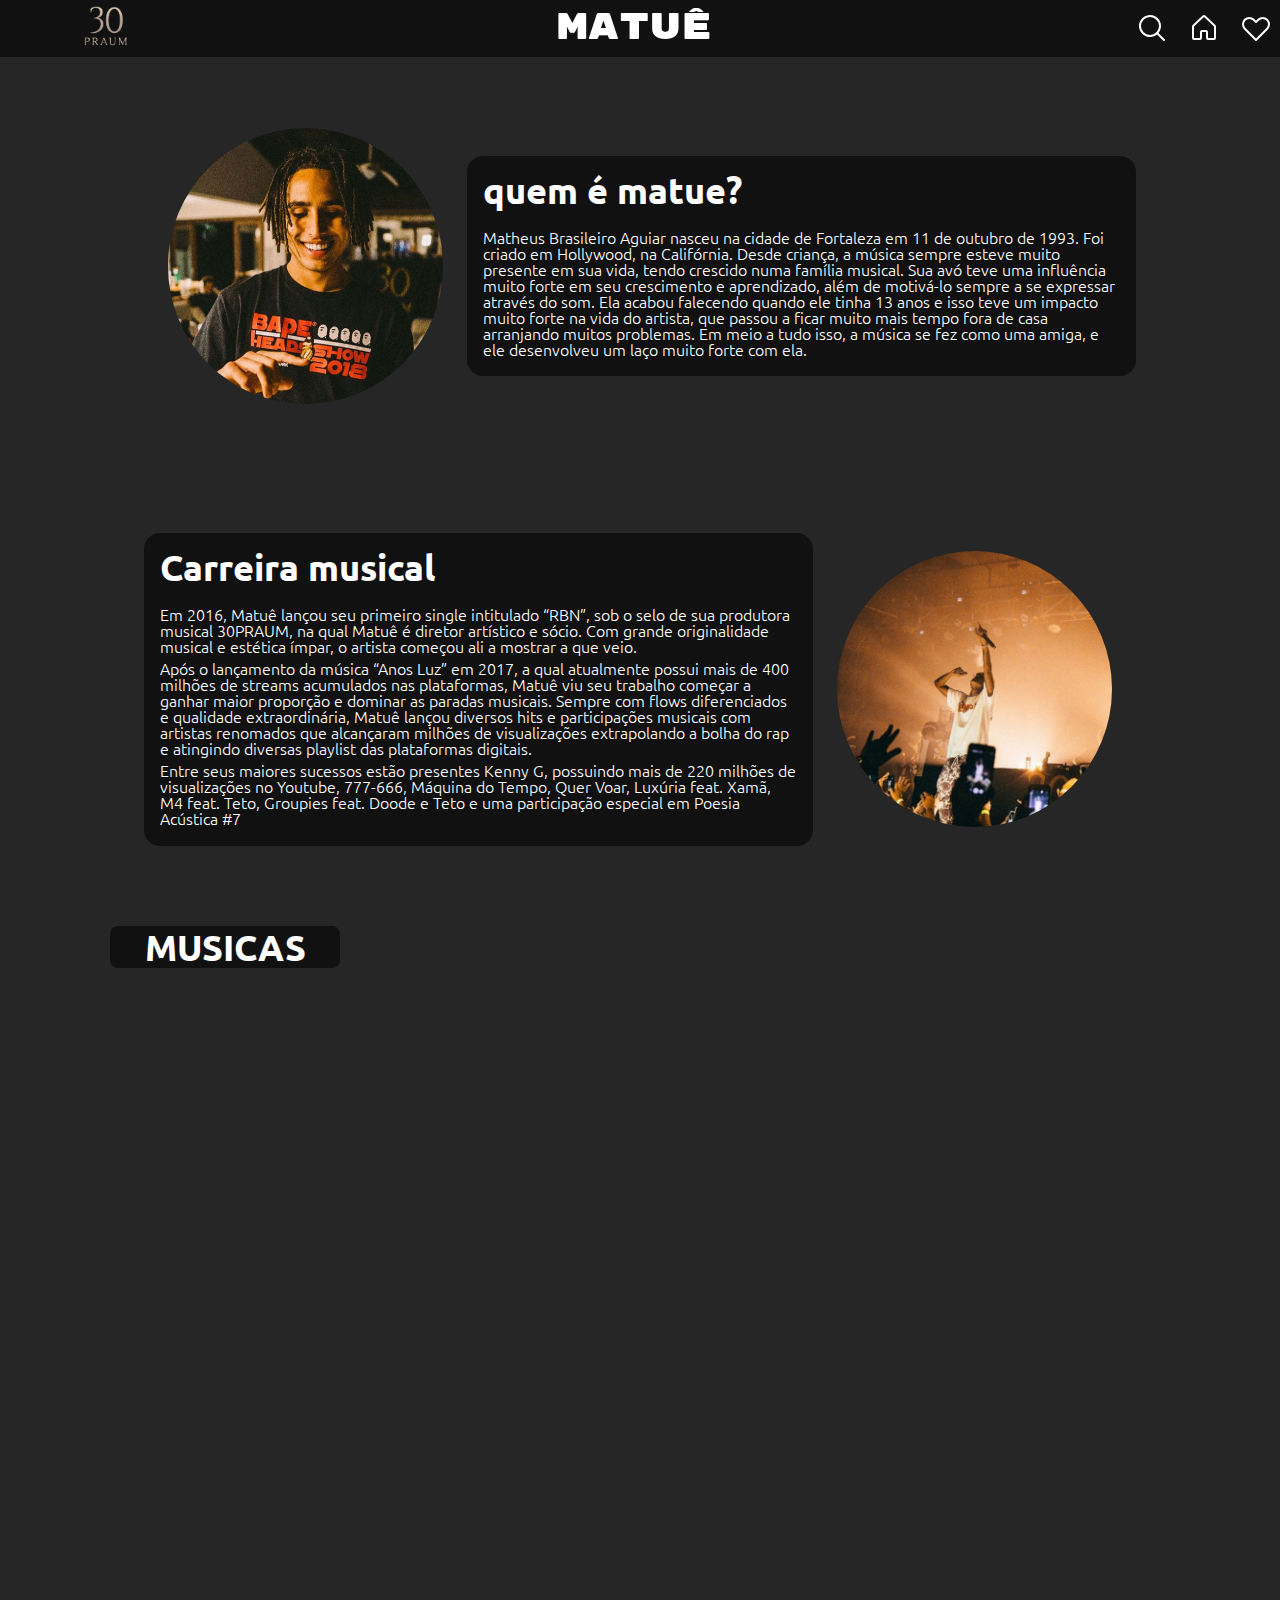
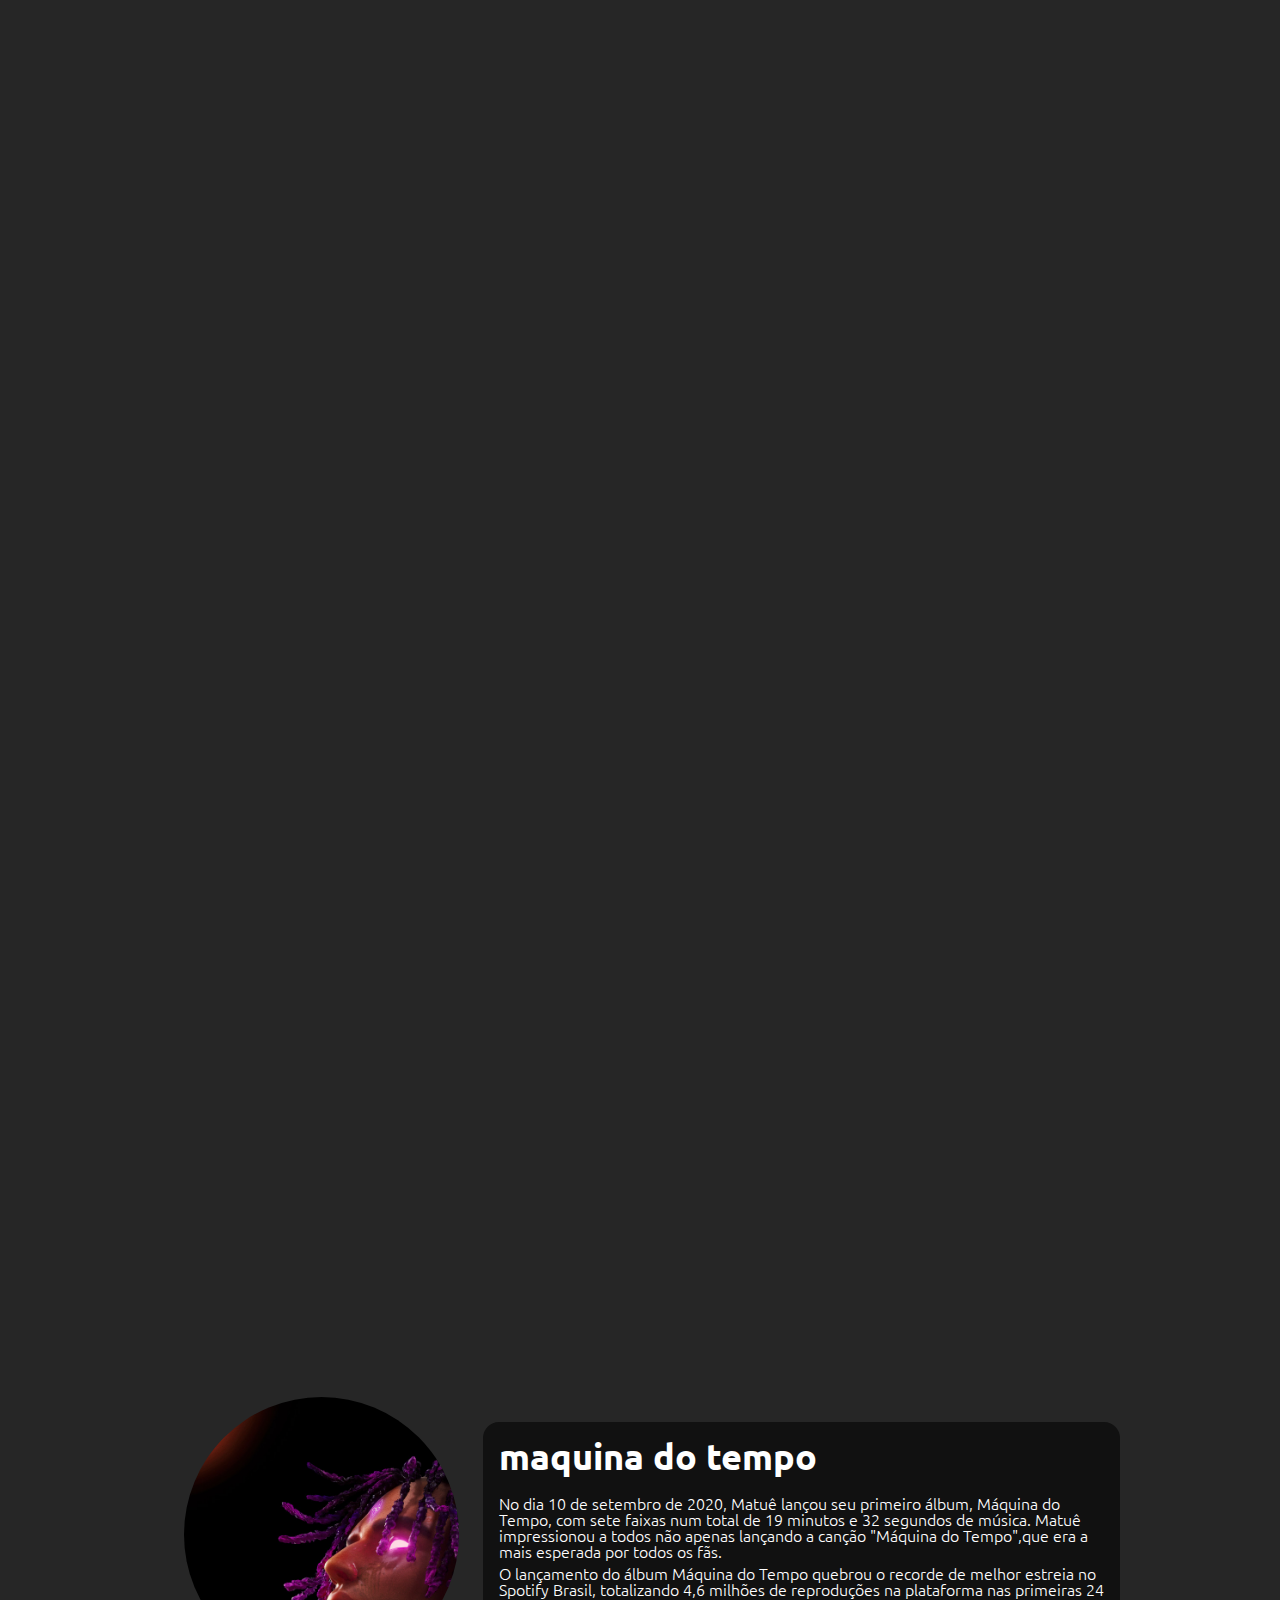
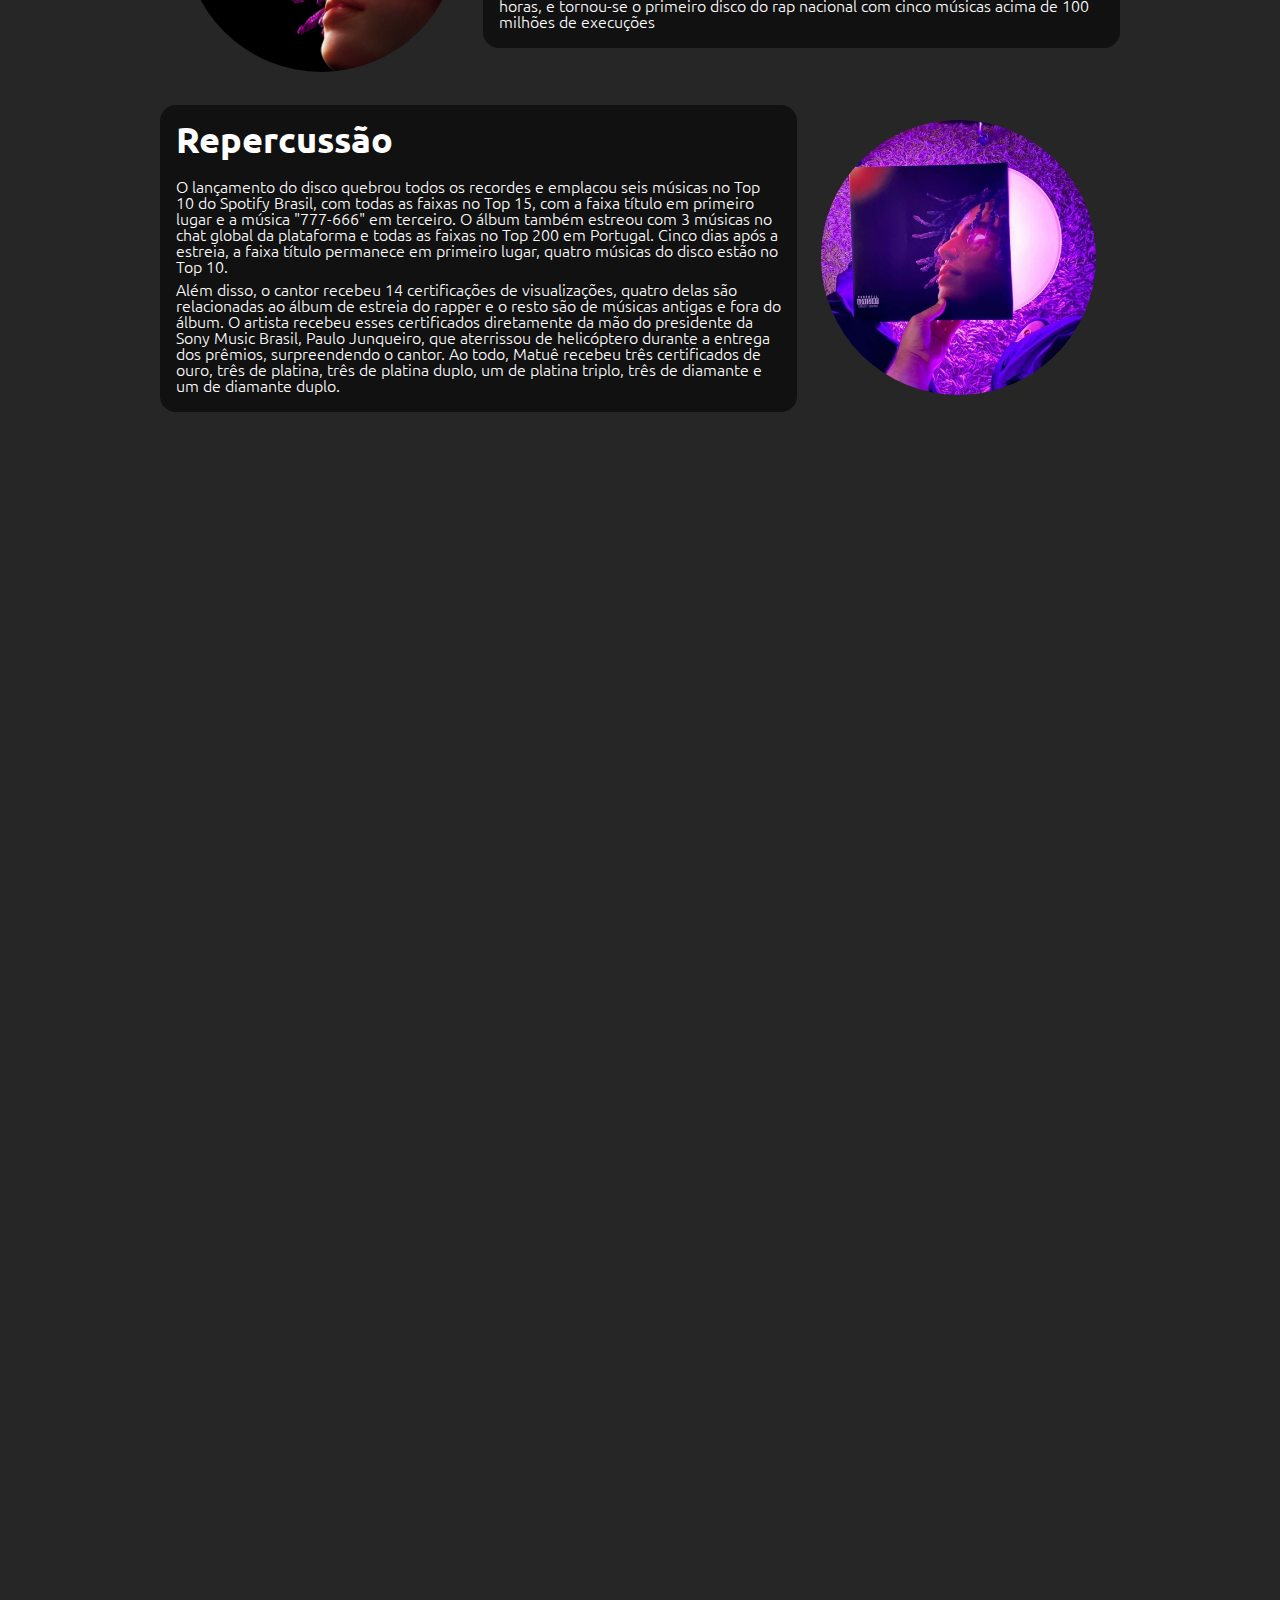
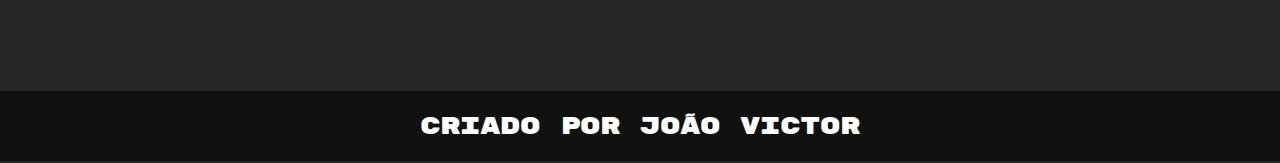
==== index.html @ 67d5d8bb "primeiro commit" ====
<!DOCTYPE html>
<html lang="pt-br">  
<head>
    <meta charset="UTF-8">
    <meta name="viewport" content="width=device-width, initial-scale=1.0">
    <title>30praum</title>
    
    <link rel="preconnect" href="https://fonts.googleapis.com">
    <link rel="preconnect" href="https://fonts.gstatic.com" crossorigin>
    <link href="https://fonts.googleapis.com/css2?family=Rubik+Mono+One&display=swap" rel="stylesheet">

    <link rel="preconnect" href="https://fonts.googleapis.com">
    <link rel="preconnect" href="https://fonts.gstatic.com" crossorigin>
    <link href="https://fonts.googleapis.com/css2?family=Ubuntu:wght@300;400;500;700&display=swap" rel="stylesheet">
    <link rel="stylesheet" href="reset.css">
    <link rel="stylesheet" href="style.css">
    <link rel="stylesheet" href="styles/album.css">
    <link rel="stylesheet" href="./styles/rodape.css">
    <link rel="stylesheet" href="./styles/responsivo.css">
    <link rel="stylesheet" href="./styles/musica.css">
</head>
<body>
    <header class="cabecalho">
        <div class="cabecalho__menu">
            <div class="cabecalho__pesquisa">
                <input type="checkbox" id="menu" class="cabecalho__botao">
                <label for="menu">
                    <span class="cabecalho__lista-hamburguer cabecalho__img"></span>
                </label>
                <ul class="lista__menu">
                    <li class="lista__titulo">Artistas</li>
                    <li class="lista__menu__item">
                        <a href="index.html" class="lista__link">Matue</a>
                    </li>
                    <li class="lista__menu__item">
                        <a href="teto.html" class="lista__link">Teto</a>
                    </li>
                    <li class="lista__menu__item">
                       <a href="wiu.html" class="lista__link">Wiu</a> 
                    </li>
                </ul>
                <img src="_fotos/30praumlogo.png" alt="logo 30praum" width="55" class="cabecalho__img">
            </div>   
            <div class="artista">
                <h1 class="artista__pagina">Matuê</h1>
            </div> 
            <div class="cabecalho__icones">
                <a href="#"><img src="_fotos/magnifying-glass (1).svg" alt="lupa" class="cabecalho__img"></a>
                <a href="index.html"><img src="_fotos/casa.svg" alt="inicio" class="cabecalho__img"></a>
                <a href="#"><img src="_fotos/coracao.svg" alt="coração" class="cabecalho__img"></a>
            </div>
        </div>
    </header>

    <main class="biografia">
        <div class="conteudo__foto">
            <img src="./_fotos/matue.png" alt="Matuê" class="conteudo__artista" width="275">
        </div>
        <div class="conteudo__caixa">
            <h1 class="conteudo__titulo">quem é matue?</h1>
            <P class="conteudo__texto">Matheus Brasileiro Aguiar nasceu na cidade de Fortaleza em 11 de outubro de 1993. Foi criado em Hollywood, na Califórnia. Desde criança, a música sempre esteve muito presente em sua vida, tendo crescido numa família musical. Sua avó teve uma influência muito forte em seu crescimento e aprendizado, além de motivá-lo sempre a se expressar através do som. Ela acabou falecendo quando ele tinha 13 anos e isso teve um impacto muito forte na vida do artista, que passou a ficar muito mais tempo fora de casa arranjando muitos problemas. Em meio a tudo isso, a música se fez como uma amiga, e ele desenvolveu um laço muito forte com ela.</P>
        </div>
    </main>

    <section class="carreira">
        <div class="conteudo__caixa">
            <h2 class="conteudo__titulo">Carreira musical</h2>
            <p class="conteudo__texto">Em 2016, Matuê lançou seu primeiro single intitulado “RBN”, sob o selo de sua produtora musical 30PRAUM, na qual Matuê é diretor artístico e sócio. Com grande originalidade musical e estética ímpar, o artista começou ali a mostrar a que veio.</p>

            <p class="conteudo__texto">Após o lançamento da música “Anos Luz” em 2017, a qual atualmente possui mais de 400 milhões de streams acumulados nas plataformas, Matuê viu seu trabalho começar a ganhar maior proporção e dominar as paradas musicais. Sempre com flows diferenciados e qualidade extraordinária, Matuê lançou diversos hits e participações musicais com artistas renomados que alcançaram milhões de visualizações extrapolando a bolha do rap e atingindo diversas playlist das plataformas digitais.</p>
                
            <p class="conteudo__texto">Entre seus maiores sucessos estão presentes  Kenny G, possuindo mais de 220 milhões de visualizações no Youtube, 777-666, Máquina do Tempo, Quer Voar, Luxúria feat. Xamã, M4 feat. Teto, Groupies feat. Doode e Teto e uma participação especial em Poesia Acústica #7</p>
        </div>
        <div class="conteudo__foto">
            <img src="./_fotos/matue4.png" alt="matue cantando" class="conteudo__artista" width="275">
        </div>
    </section>
     
    <section class="musica">
    <div class="conteudo__caixa lancamentos">
        <h2 class="conteudo__titulo titulo__musica">MUSICAS</h2>
    </div>

    <ul class="album__musica">
            
            <li class="album__item">
                <iframe style="border-radius:12px" src="https://open.spotify.com/embed/track/3ktTWpYdXrYApH54cBo4Ap?utm_source=generator" width="100%" height="352" frameBorder="0" allowfullscreen="" allow="autoplay; clipboard-write; encrypted-media; fullscreen; picture-in-picture" loading="lazy"></iframe>
            </li>

            <li class="album__item">
                <iframe style="border-radius:12px" src="https://open.spotify.com/embed/track/4qDT0BeJ7BjatrN9k8AvB4?utm_source=generator" width="100%" height="352" frameBorder="0" allowfullscreen="" allow="autoplay; clipboard-write; encrypted-media; fullscreen; picture-in-picture" loading="lazy"></iframe>
            </li>

            <li class="album__item">
                <iframe style="border-radius:12px" src="https://open.spotify.com/embed/track/6bTdZ7xfKp3NqqADJ8HLyj?utm_source=generator" width="100%" height="352" frameBorder="0" allowfullscreen="" allow="autoplay; clipboard-write; encrypted-media; fullscreen; picture-in-picture" loading="lazy"></iframe>
            </li>

            <li class="album__item">
                <iframe style="border-radius:12px" src="https://open.spotify.com/embed/track/2AQJRDfQJbfgmTf5e62Czl?utm_source=generator" width="100%" height="352" frameBorder="0" allowfullscreen="" allow="autoplay; clipboard-write; encrypted-media; fullscreen; picture-in-picture" loading="lazy"></iframe>
            </li>

            <li class="album__item">
                <iframe style="border-radius:12px" src="https://open.spotify.com/embed/track/3ua3rqwBNmeGeQfcKnA3bT?utm_source=generator" width="100%" height="352" frameBorder="0" allowfullscreen="" allow="autoplay; clipboard-write; encrypted-media; fullscreen; picture-in-picture" loading="lazy"></iframe>
            </li>

            <li class="album__item">
                <iframe style="border-radius:12px" src="https://open.spotify.com/embed/track/7aZusA4cWXz3Wv9e9uhavz?utm_source=generator" width="100%" height="352" frameBorder="0" allowfullscreen="" allow="autoplay; clipboard-write; encrypted-media; fullscreen; picture-in-picture" loading="lazy"></iframe>
            </li>

            <li class="album__item">
                <iframe style="border-radius:12px" src="https://open.spotify.com/embed/track/3pVax9HoXuooUIiSaiDRxL?utm_source=generator" width="100%" height="352" frameBorder="0" allowfullscreen="" allow="autoplay; clipboard-write; encrypted-media; fullscreen; picture-in-picture" loading="lazy"></iframe>
            </li>

            <li class="album__item">
                <iframe style="border-radius:12px" src="https://open.spotify.com/embed/track/3MkdA6vwF0ifRl86yzTlJW?utm_source=generator" width="100%" height="352" frameBorder="0" allowfullscreen="" allow="autoplay; clipboard-write; encrypted-media; fullscreen; picture-in-picture" loading="lazy"></iframe>
            </li>

            <li class="album__item">
                <iframe style="border-radius:12px" src="https://open.spotify.com/embed/track/7MPQNyAX02uIEQCRsC4sgc?utm_source=generator" width="100%" height="352" frameBorder="0" allowfullscreen="" allow="autoplay; clipboard-write; encrypted-media; fullscreen; picture-in-picture" loading="lazy"></iframe>
            </li>

            <li class="album__item">
                <iframe style="border-radius:12px" src="https://open.spotify.com/embed/track/4MF0VMffyxHsy3GZwwUnAs?utm_source=generator" width="100%" height="352" frameBorder="0" allowfullscreen="" allow="autoplay; clipboard-write; encrypted-media; fullscreen; picture-in-picture" loading="lazy"></iframe>
            </li>

            <li class="album__item">
                <iframe style="border-radius:12px" src="https://open.spotify.com/embed/track/18KpzkzNNX4myaqT0ROcVY?utm_source=generator" width="100%" height="352" frameBorder="0" allowfullscreen="" allow="autoplay; clipboard-write; encrypted-media; fullscreen; picture-in-picture" loading="lazy"></iframe>
            </li>

            <li class="album__item">
                <iframe style="border-radius:12px" src="https://open.spotify.com/embed/track/3dMzdnrJHul8dFZsJfGaQI?utm_source=generator" width="100%" height="352" frameBorder="0" allowfullscreen="" allow="autoplay; clipboard-write; encrypted-media; fullscreen; picture-in-picture" loading="lazy"></iframe>
            </li>

            <li class="album__item">
                <iframe style="border-radius:12px" src="https://open.spotify.com/embed/track/1fDBHAthXN5VVLg1RaCYQJ?utm_source=generator" width="100%" height="352" frameBorder="0" allowfullscreen="" allow="autoplay; clipboard-write; encrypted-media; fullscreen; picture-in-picture" loading="lazy"></iframe>
            </li>

            <li class="album__item">
                <iframe style="border-radius:12px" src="https://open.spotify.com/embed/track/0GYPcKDlsb8WEtJkkKdtgH?utm_source=generator" width="100%" height="352" frameBorder="0" allowfullscreen="" allow="autoplay; clipboard-write; encrypted-media; fullscreen; picture-in-picture" loading="lazy"></iframe>
            </li>

            <li class="album__item">
                <iframe style="border-radius:12px" src="https://open.spotify.com/embed/track/1LbGQIbIK5fybh2AfGz0hw?utm_source=generator" width="100%" height="352" frameBorder="0" allowfullscreen="" allow="autoplay; clipboard-write; encrypted-media; fullscreen; picture-in-picture" loading="lazy"></iframe>
            </li>
    </ul>

  <!--  <div class="lancamentos">
        <h4 class="tit">As 10 musicas com mais de 100 milhoes de streams:</h4>
    </div>
    <div class="lista">
        <ul class="top10 conteudo__caixa">
            <li class="item">1- Kenny G – 472 milhões</li>
            <li class="item">2- M4 – 469 milhões</li>
            <li class="item">3- Anos Luz – 377 milhões</li>
            <li class="item">4- Quer Voar – 353 milhões</li>
            <li class="item">5- Vampiro – 345 milhões</li>
            <li class="item">6- A Morte do Autotune – 315 milhões</li>
            <li class="item">7- Poesia Acústica #7 – 313 milhões</li>
            <li class="item">8- Máquina do Tempo – 283 milhões</li>
            <li class="item">9- 777-666 – 280 milhões</li>
            <li class="item">10- Luxúria – 234 milhões</li>
        </ul>
    </div> -->
    </section>

    <section class="album">
        <div class="album__container">
            <div class="conteudo__foto caixa">
                <img src="./_fotos/ab67616d0000b273eaf3178d5ebb408fab56f6b8.jpeg" alt="album maquina do tempo" width="275" class="conteudo__artista">
            </div>
            <div class="conteudo__caixa conteudo__um">
                <h2 class="conteudo__titulo">maquina do tempo</h2>
                <p class=" conteudo__texto">No dia 10 de setembro de 2020, Matuê lançou seu primeiro álbum, Máquina do Tempo, com sete faixas num total de 19 minutos e 32 segundos de música. Matuê impressionou a todos não apenas lançando a canção "Máquina do Tempo",que era a mais esperada por todos os fãs.</p>
                <p class="conteudo__texto">O lançamento do álbum Máquina do Tempo quebrou o recorde de melhor estreia no Spotify Brasil, totalizando 4,6 milhões de reproduções na plataforma nas primeiras 24 horas, e tornou-se o primeiro disco do rap nacional com cinco músicas acima de 100 milhões de execuções</p>
            </div>
        </div>
        <div class="album__container contasiner__doi">
            <div class="conteudo__caixa">
                <h3 class="conteudo__titulo">Repercussão</h3>
                <p class="conteudo__texto">O lançamento do disco quebrou todos os recordes e emplacou seis músicas no Top 10 do Spotify Brasil, com todas as faixas no Top 15, com a faixa título em primeiro lugar e a música "777-666" em terceiro. O álbum também estreou com 3 músicas no chat global da plataforma  e todas as faixas no Top 200 em Portugal. Cinco dias após a estreia, a faixa título permanece em primeiro lugar, quatro músicas do disco estão no Top 10.</p>
                <p class="conteudo__texto">Além disso, o cantor recebeu 14 certificações de visualizações, quatro delas são relacionadas ao álbum de estreia do rapper e o resto são de músicas antigas e fora do álbum. O artista recebeu esses certificados diretamente da mão do presidente da Sony Music Brasil, Paulo Junqueiro, que aterrissou de helicóptero durante a entrega dos prêmios, surpreendendo o cantor. Ao todo, Matuê recebeu três certificados de ouro, três de platina, três de platina duplo, um de platina triplo, três de diamante e um de diamante duplo.</p>
            </div>
            <div class="album__conteudo__foto">
                <img src="./_fotos/maquinaalbum.jpg" alt="foto do album maquina do tempo" class="conteudo__artista" width="275">
            </div> 
        </div> 
        <div class="album-musicas">
            <ul class="lista__album">
                <li class="album__item">
                    <iframe style="border-radius:12px" src="https://open.spotify.com/embed/track/5T6mY3sQbvVfLnertXdoST?utm_source=generator" width="100%" height="352" frameBorder="0" allowfullscreen="" allow="autoplay; clipboard-write; encrypted-media; fullscreen; picture-in-picture" loading="lazy"></iframe>
                </li>
                <li class="album__item">
                    <iframe style="border-radius:12px" src="https://open.spotify.com/embed/track/2XymTaHTrQWDEuSyhfZvqF?utm_source=generator" width="100%" height="352" frameBorder="0" allowfullscreen="" allow="autoplay; clipboard-write; encrypted-media; fullscreen; picture-in-picture" loading="lazy"></iframe>
                </li>
                <li class="album__item">
                    <iframe style="border-radius:12px" src="https://open.spotify.com/embed/track/0bV0LtjtZH76gD0ujPYS3n?utm_source=generator" width="100%" height="352" frameBorder="0" allowfullscreen="" allow="autoplay; clipboard-write; encrypted-media; fullscreen; picture-in-picture" loading="lazy"></iframe>
                </li>
                <li class="album__item">
                    <iframe style="border-radius:12px" src="https://open.spotify.com/embed/track/4OfKTnuccYFO1xxF4tCvRE?utm_source=generator" width="100%" height="352" frameBorder="0" allowfullscreen="" allow="autoplay; clipboard-write; encrypted-media; fullscreen; picture-in-picture" loading="lazy"></iframe>
                </li>
                <li class="album__item">
                    <iframe style="border-radius:12px" src="https://open.spotify.com/embed/track/3sGcETRMuAgcPgjDpIkgMn?utm_source=generator" width="100%" height="352" frameBorder="0" allowfullscreen="" allow="autoplay; clipboard-write; encrypted-media; fullscreen; picture-in-picture" loading="lazy"></iframe>
                </li>
                <li class="album__item">
                    <iframe style="border-radius:12px" src="https://open.spotify.com/embed/track/2c80HnIOPMmQQVQllQEWb5?utm_source=generator" width="100%" height="352" frameBorder="0" allowfullscreen="" allow="autoplay; clipboard-write; encrypted-media; fullscreen; picture-in-picture" loading="lazy"></iframe>
                </li>
                <li class="album__item">
                    <iframe style="border-radius:12px" src="https://open.spotify.com/embed/track/5oI9blwsXC8AkTWw6wASY8?utm_source=generator" width="100%" height="352" frameBorder="0" allowfullscreen="" allow="autoplay; clipboard-write; encrypted-media; fullscreen; picture-in-picture" loading="lazy"></iframe>
                </li>
            </ul>
        </div>
    </section>

   <footer class="rodape">
        <h1 class="titulo__rodape">criado por João Victor</h1>
    </footer> 
</body>
</html>
---- style.css ----
@import url("./styles/album.css");
@import url("./styles/musica.css");

:root{
    --cor-cabecalho: #111111;
    --cor-menu: #1a1a1a;
    --black:#000000;
    --cor-letras: #ffffff;
    --laranja: #e65100;
    --cor-fundo:#262626;
    --font-principal: "Ubuntu";
    --font-artista: "Rubik Mono One";
}

body{
    color: var(--cor-letras);
    background-color: var(--cor-fundo);
    font-family: var(--font-principal);
    font-size: 16px;
}

/*configuração do header*/

.artista__pagina{
    font-size: 36px;
    font-weight: 400;
    font-family: var(--font-artista);
}

.cabecalho{
    width: 100%;
    position: fixed;
    background-color: var(--cor-cabecalho);
}

.cabecalho__lista-hamburguer{
    height: 50px;
    width: 50px;
    background-image: url("../30praum/_fotos/list.svg");
    background-repeat: no-repeat;
    background-position: center;
    display: inline-block;
}

.cabecalho__menu{
    display: flex;
    justify-content: space-between;
    align-items: center;
    position: sticky;
}

.cabecalho__img{
    padding: 0 0.5em;
}

.lista__menu{
    display: none;
    position: absolute;
    top: 100%;
    background-color: var(--cor-menu);
    width: 20vw;
}

.cabecalho__botao{
    display: none;
}

.cabecalho__botao:checked~.lista__menu{
    display: block;
}

.lista__titulo{
    font-size: 20px;
    font-weight: 500;
    font-family: var(--font-principal);
    padding: 0.5em;
}

.lista__link{
    color: var(--cor-letras);
    font-size: 1rem;
    font-weight: 400;
    font-family: var(--font-principal);
    text-decoration: none;
}

.lista__menu__item{
    padding: 0.8em 1.2em;
}

/* configuração do main, carreira*/

.biografia{
    display: flex;
    align-items: center;
    padding: 8em 9em;
}

.carreira{
    display: flex;
    padding: 0 9em;
    align-items: center;
}

/* configuração de estilo de imagem e texto*/

.conteudo__artista{
    border-radius: 50%;
    padding: 0 1.5em;
}

.conteudo__caixa{
    background-color: var(--cor-cabecalho);
    border-radius: 16px;
    padding: 1em 1em;
}

.conteudo__titulo{
    font-family: var(--font-principal);
    font-size: 36px;
    font-weight: 700;
    padding-bottom: 0.5em;
}

.conteudo__texto{
    font-family: var(--font-principal);
    font-weight: 300;
    padding: 0.2em 0;
}
---- styles/album.css ----
:root{
    --cor-cabecalho: #111111;
    --cor-menu: #1a1a1a;
    --black:#000000;
    --cor-linha: #0d0d0d;
    --cor-letras: #ffffff;
    --laranja: #e65100;
    --font-principal: "Ubuntu";
    --font-artista: "Rubik Mono One";
}

.album{
    display: flex;
    flex-direction: column;
    padding: 1em;     
}

.album__container{
    display: flex;
    align-items: center;
    padding: 1em 9em;
}

/*maquina do tempo album*/

.lista__album{
    display: flex;
    flex-wrap: wrap;
    justify-content: space-around;
    gap: 30px;
    margin: 1em 5em;
}
---- styles/rodape.css ----
:root{
    --cor-cabecalho: #111111;
    --cor-menu: #1a1a1a;
    --black:#000000;
    --cor-linha: #0d0d0d;
    --cor-letras: #ffffff;
    --laranja: #e65100;
    --font-principal: "Ubuntu";
    --font-artista: "Rubik Mono One";
}

.rodape{
    background-color: var(--cor-cabecalho);
    height: 70px;
    text-align: center;
}

.titulo__rodape{
    padding: 24px;
    color: var(--cor-letras);
    font-family: var(--font-artista);
    font-size: 1.5em;
    font-weight: 500;
}
---- styles/responsivo.css ----
@media(min-width:280px) and (max-width:749px){
    /*cabe*/
    .cabecalho__menu{
        display: flex;
        justify-content:space-between;
    }

    .artista__pagina{
        margin-right: 2rem;
    }

    .lista__menu{
        width: 25vw;
    }

    .cabecalho__icones{
        display: none;
    }
 
    /*biografia*/

    .biografia{
        display: flex;
        flex-direction: column; 
        align-items: center;
        padding: 1.5em;
        padding-top: 5em;
    }

    .biografia .conteudo__caixa{
        width: 100%;
    }
 
    /*carreira*/

    .carreira{
        display: flex;
        flex-direction: column-reverse; 
        align-items: center;
        padding: 1.5em;
        padding-top: 1.5em;
    }

    .carreira .conteudo__caixa{
        width: 100%;
    }

    /*musica*/

    .musica{
        padding: 0.8em;
    }

    .musica .conteudo__caixa{
        padding-left: auto;
        padding-right: auto;
        width: 100%;
    }

    /*album maquina do tempo*/

    .album .album__container{
        display: flex;
        flex-direction: column; 
        align-items: center;
        padding: 1em;
        padding-top: 1em;
    }

    .album .contasiner__doi{
        display: flex;
        flex-direction: column-reverse; 
        align-items: center;
        padding: 1em;
        padding-top: 1em;
    }

    .album .lista__album{
        margin: .5em; 
    }
    
}

@media(min-width:750px) and (max-width:1050px){
    .biografia{
        flex-direction: column;
        padding: 5em 2em 2em 2em;
    }

    .carreira{
        flex-direction: column-reverse;
        align-items: center;
        padding: 2em 2em;
    }

    .musica{
        padding: 2em;
    }

    .album__musica{
        gap: 10px;
        padding: 1em 1em;
    }

    .lancamentos{
        width: 95%;
    }

    .tit{
        text-align: center;
    }
    
    .album__container{
        flex-direction: column;
        padding: 2em 2em;
    }

    .contasiner__doi{
        display: flex;
        flex-direction: column-reverse;
        width: 95%;
    }

    .conteudo__um{
        width: 100%;
    }

    .lista__album{
        gap: 10px;
        margin: 2em 2em;
    }
}
---- styles/musica.css ----
:root{
    --cor-cabecalho: #111111;
    --cor-menu: #1a1a1a;
    --black:#000000;
    --cor-letras: #ffffff;
    --laranja: #e65100;
    --cor-fundo:#262626;
    --font-principal: "Ubuntu";
    --font-artista: "Rubik Mono One";
}

.musica{
    padding: 2em 4em;
    margin-top: 3em;
}

.lancamentos{
   display: flex;
   flex-direction: column;
   align-items: center;
   margin-left: 4%;
   margin-right: 96%;
   width: 20%;
   background-color: var(--cor-cabecalho);
   border-radius: 8px;
   padding:0.2em 0;
}

.tit{
    font-family: var(--font-principal);
    font-size: 36px;
    font-weight: 700;
}

.album__musica{
    display: flex;
    flex-wrap: wrap;
    justify-content: space-around;
    gap: 10px;
}

.album__item{
    padding: 1em 0;
    flex-flow: 1;
}

.lista{
    text-align: center;
    margin: 1em 0 1em 0;
}

.top10{
    display: inline-block;
}

.titulo__musica{
    padding: 0;
}
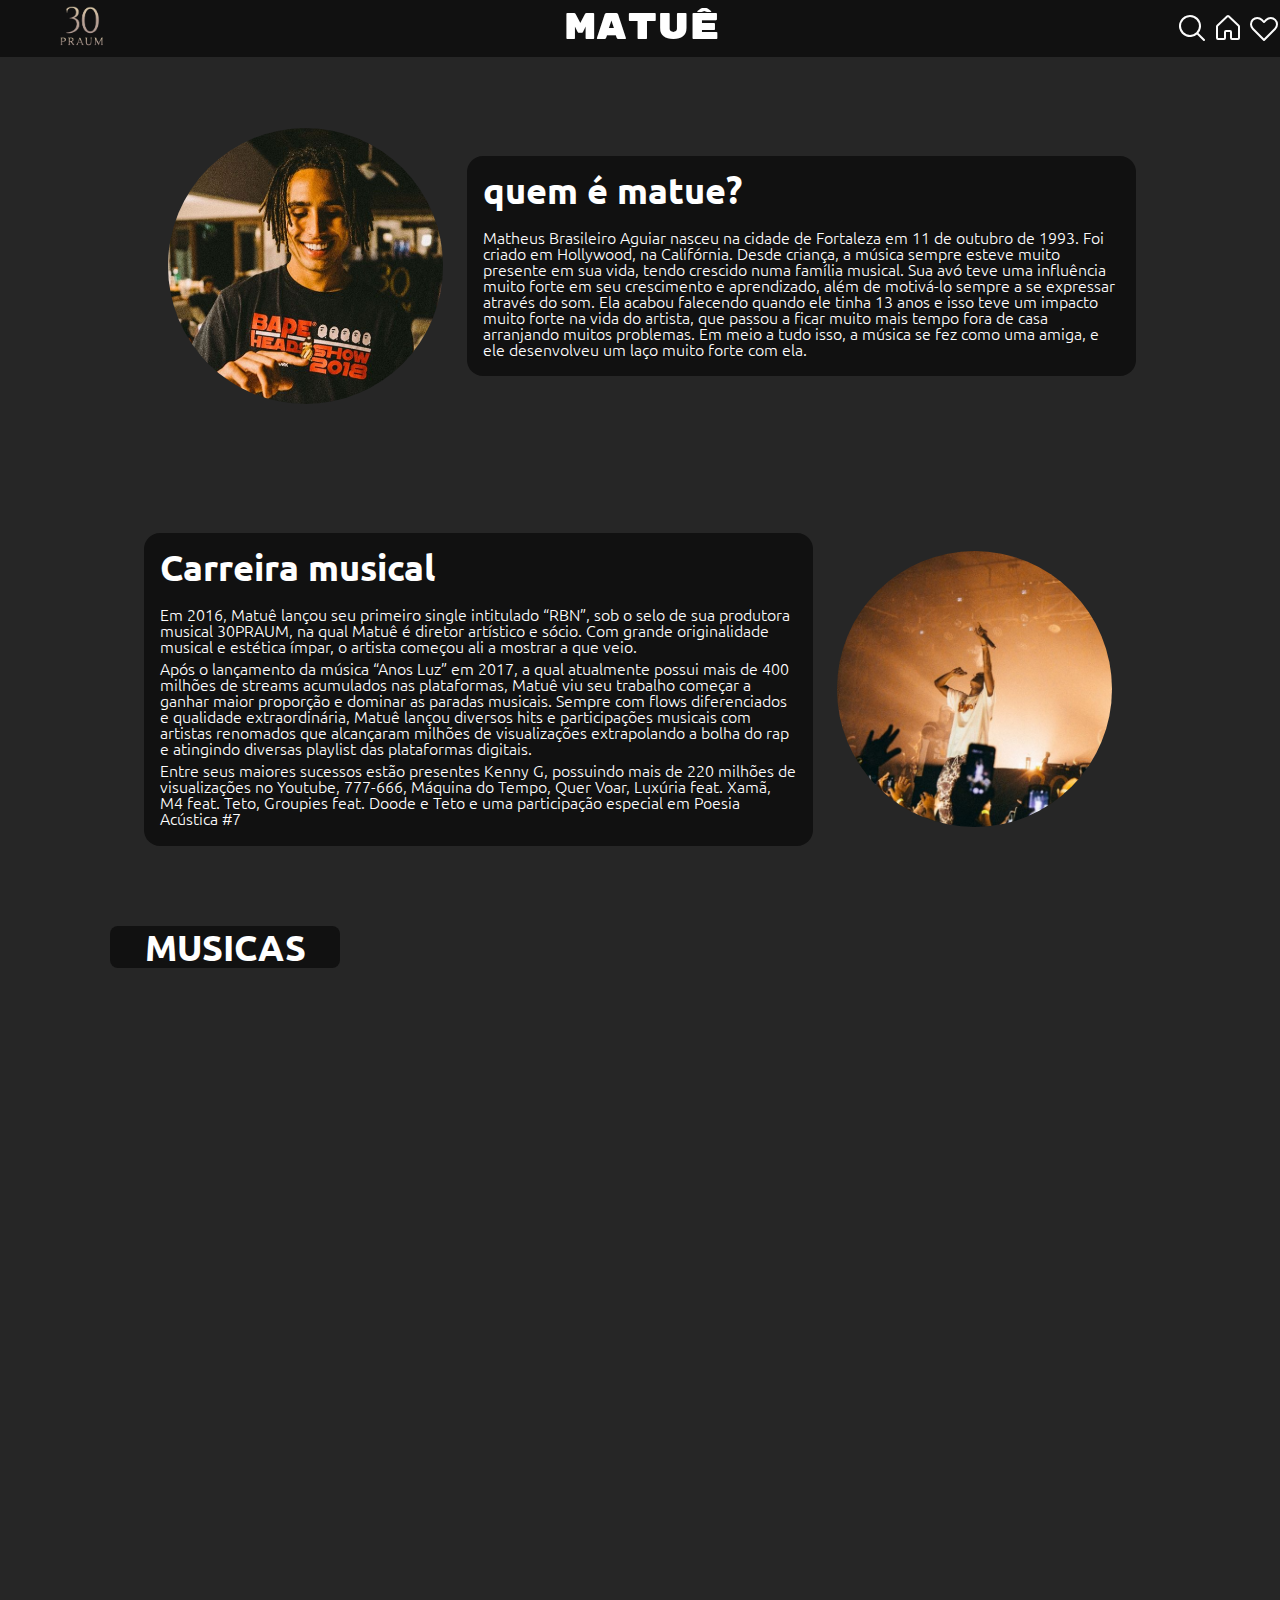
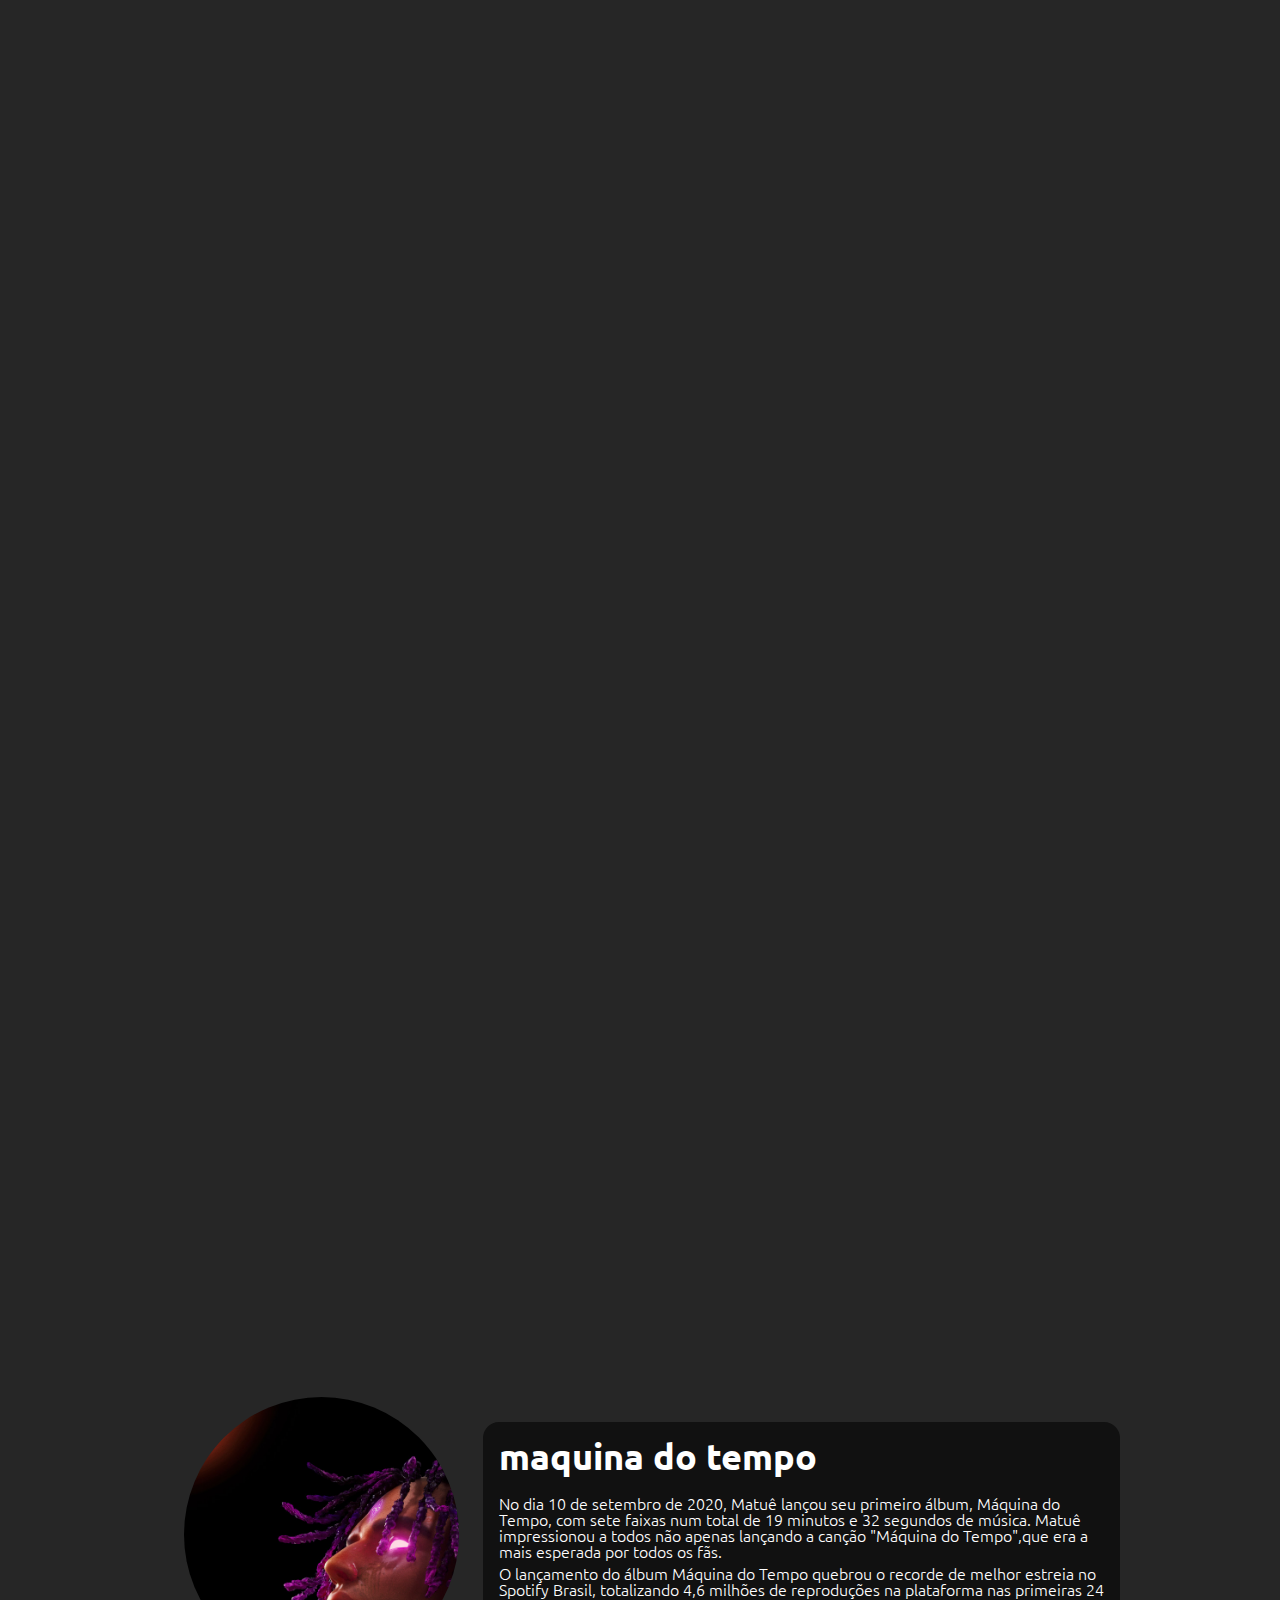
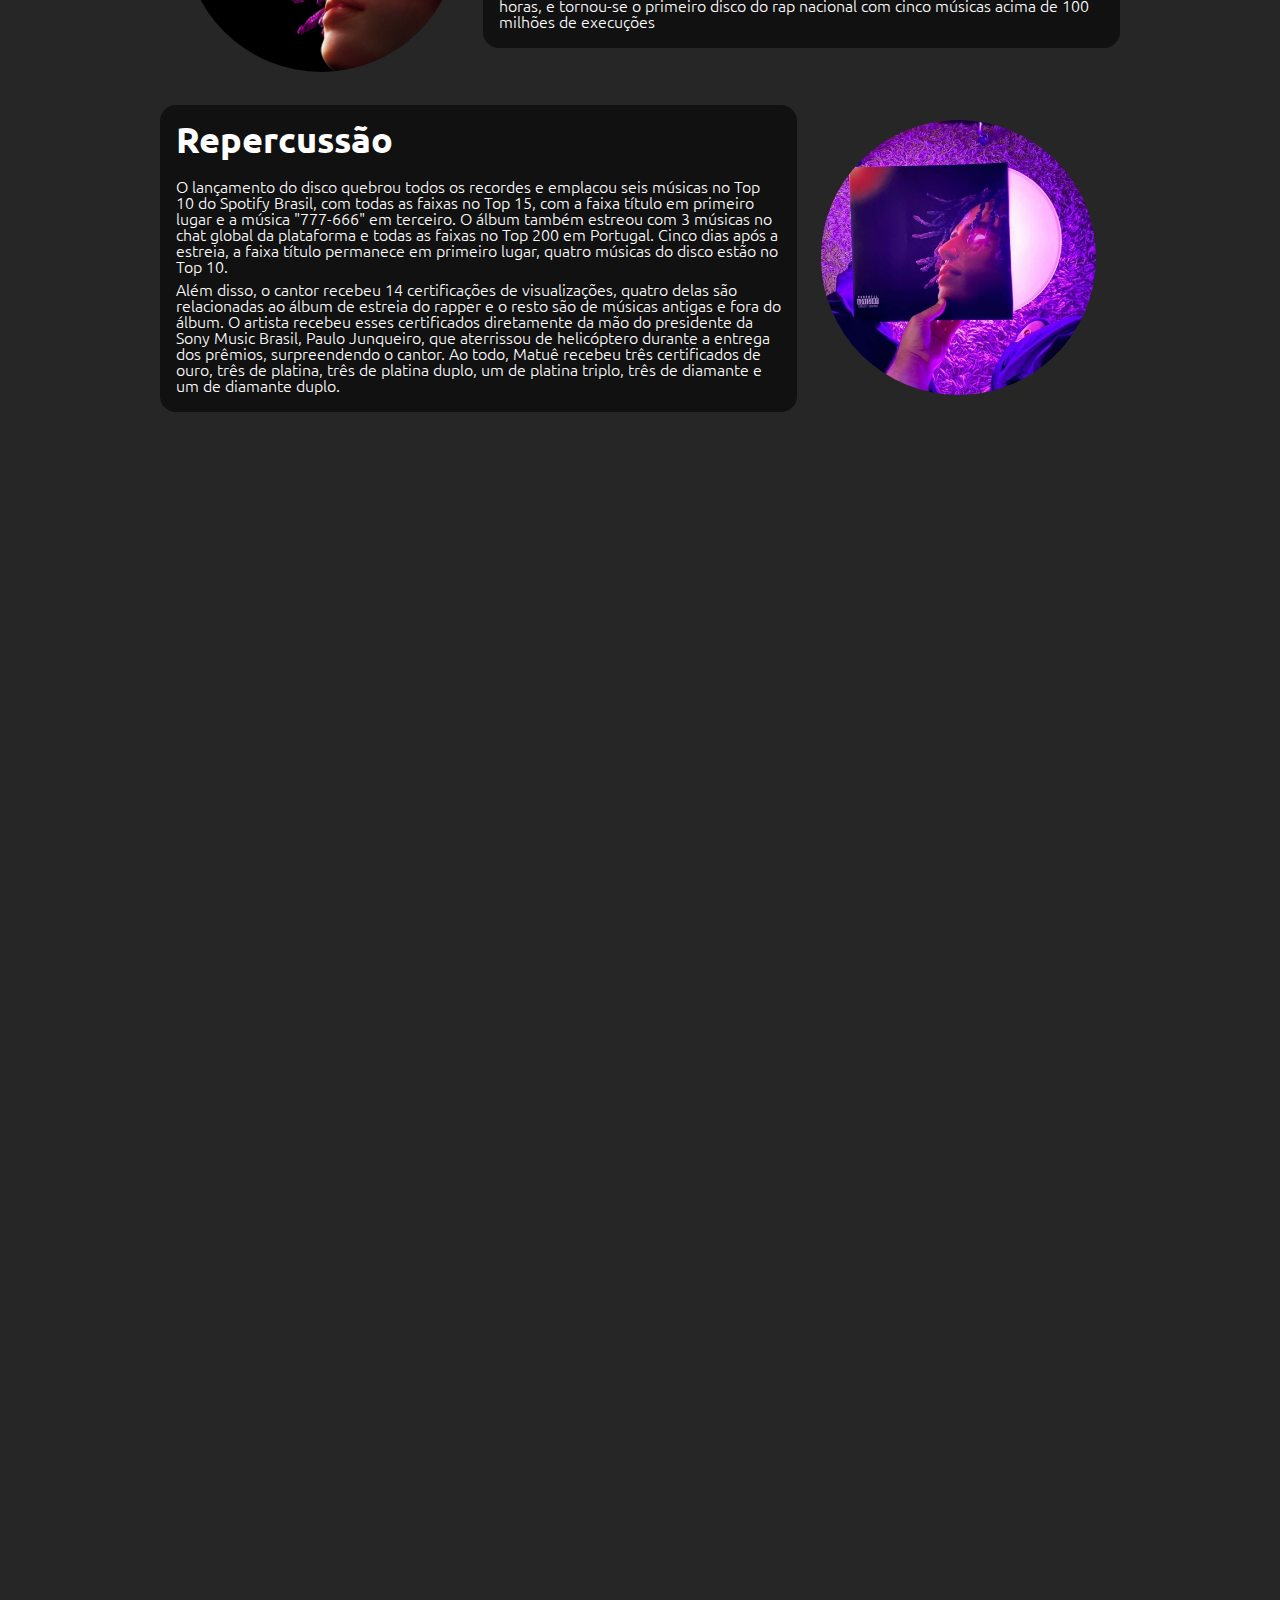
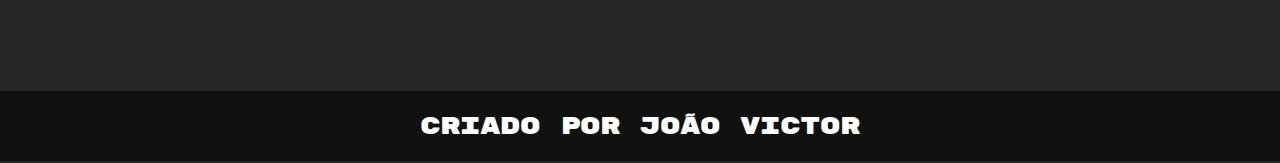
==== commit 4cece72c: "tirar item" ====
--- a/index.html
+++ b/index.html
@@ -143,24 +143,6 @@
                 <iframe style="border-radius:12px" src="https://open.spotify.com/embed/track/1LbGQIbIK5fybh2AfGz0hw?utm_source=generator" width="100%" height="352" frameBorder="0" allowfullscreen="" allow="autoplay; clipboard-write; encrypted-media; fullscreen; picture-in-picture" loading="lazy"></iframe>
             </li>
     </ul>
-
-  <!--  <div class="lancamentos">
-        <h4 class="tit">As 10 musicas com mais de 100 milhoes de streams:</h4>
-    </div>
-    <div class="lista">
-        <ul class="top10 conteudo__caixa">
-            <li class="item">1- Kenny G – 472 milhões</li>
-            <li class="item">2- M4 – 469 milhões</li>
-            <li class="item">3- Anos Luz – 377 milhões</li>
-            <li class="item">4- Quer Voar – 353 milhões</li>
-            <li class="item">5- Vampiro – 345 milhões</li>
-            <li class="item">6- A Morte do Autotune – 315 milhões</li>
-            <li class="item">7- Poesia Acústica #7 – 313 milhões</li>
-            <li class="item">8- Máquina do Tempo – 283 milhões</li>
-            <li class="item">9- 777-666 – 280 milhões</li>
-            <li class="item">10- Luxúria – 234 milhões</li>
-        </ul>
-    </div> -->
     </section>
 
     <section class="album">
--- a/style.css
+++ b/style.css
@@ -36,7 +36,6 @@
 .cabecalho__lista-hamburguer{
     height: 50px;
     width: 50px;
-    background-image: url("../30praum/_fotos/list.svg");
     background-repeat: no-repeat;
     background-position: center;
     display: inline-block;
@@ -49,8 +48,14 @@
     position: sticky;
 }
 
-.cabecalho__img{
-    padding: 0 0.5em;
+.menu__foto{
+    display: flex;
+    justify-content: space-around;
+    align-items: center;
+}
+
+.new__menu{
+    padding: 0.5rem;
 }
 
 .lista__menu{
--- a/styles/responsivo.css
+++ b/styles/responsivo.css
@@ -29,6 +29,10 @@
 
     .biografia .conteudo__caixa{
         width: 100%;
+    }
+
+    .conteudo__caixa{
+        padding: 0.2rem;
     }
  
     /*carreira*/
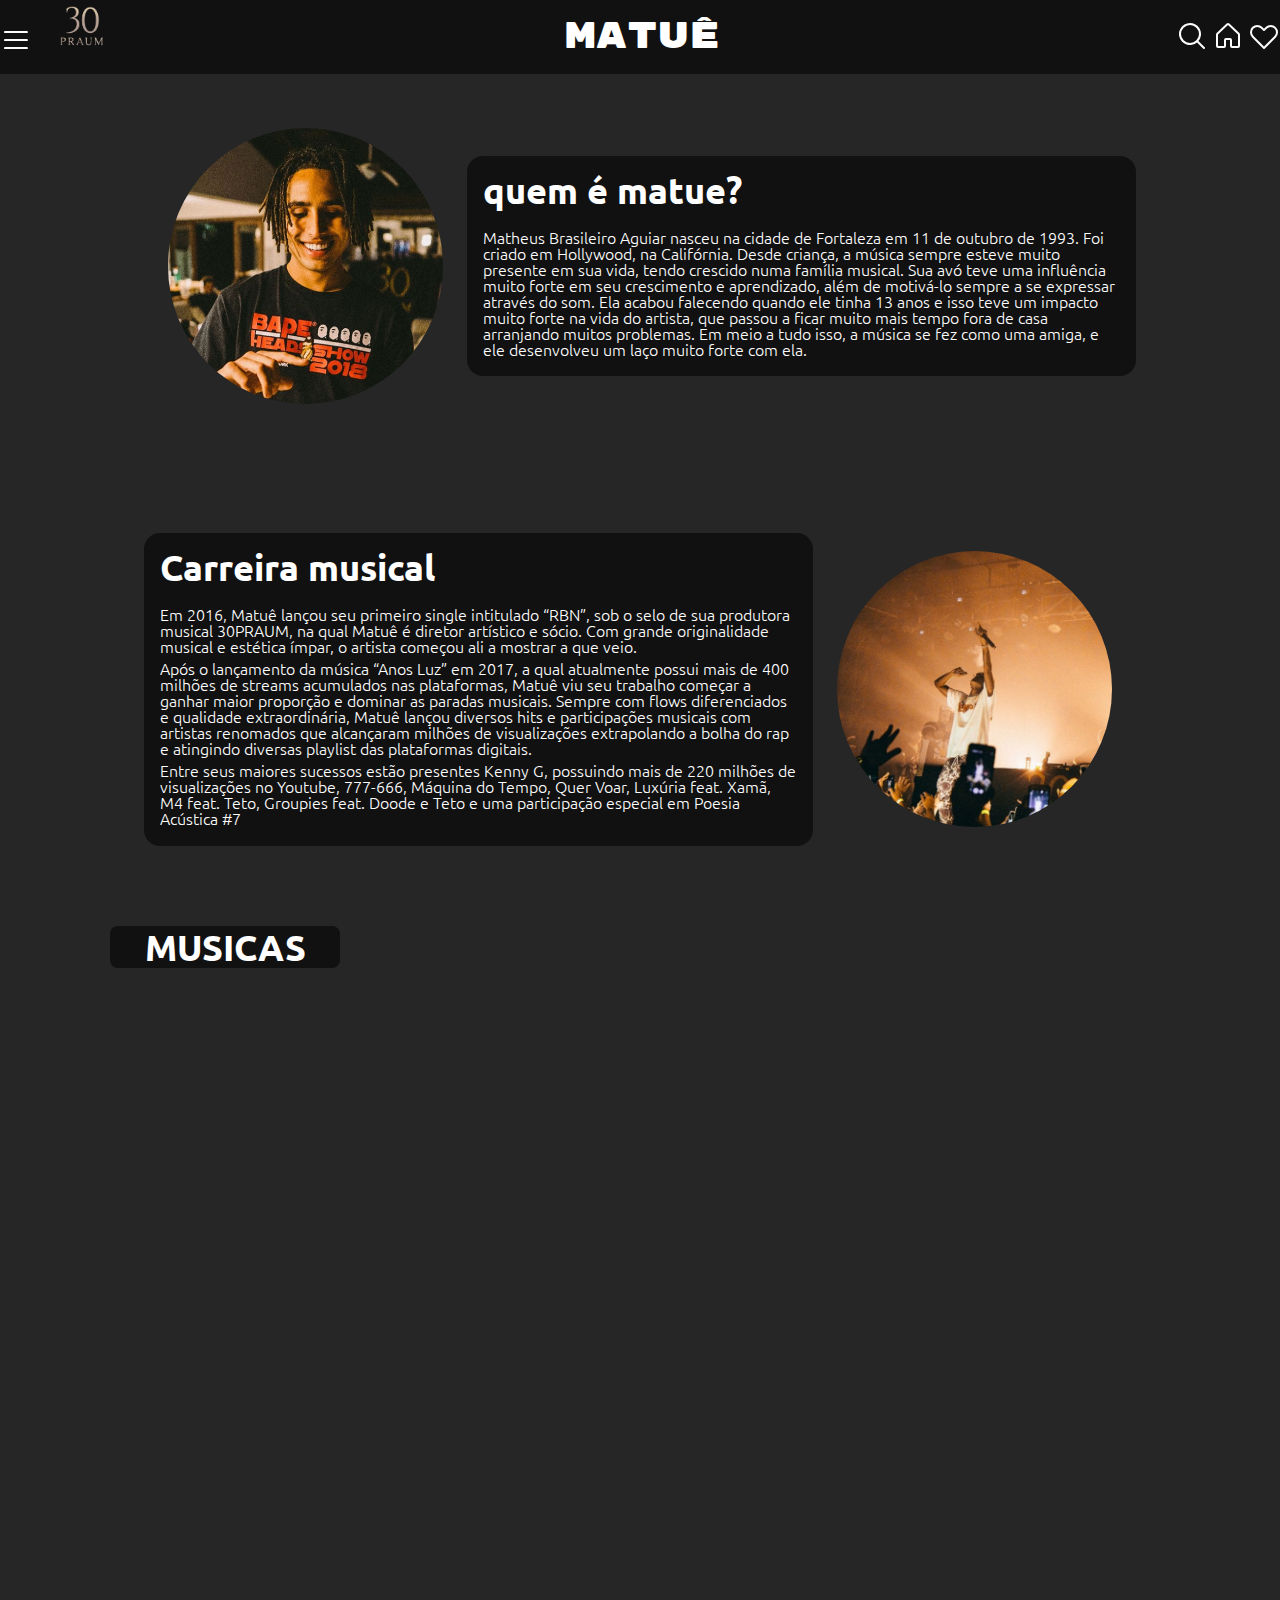
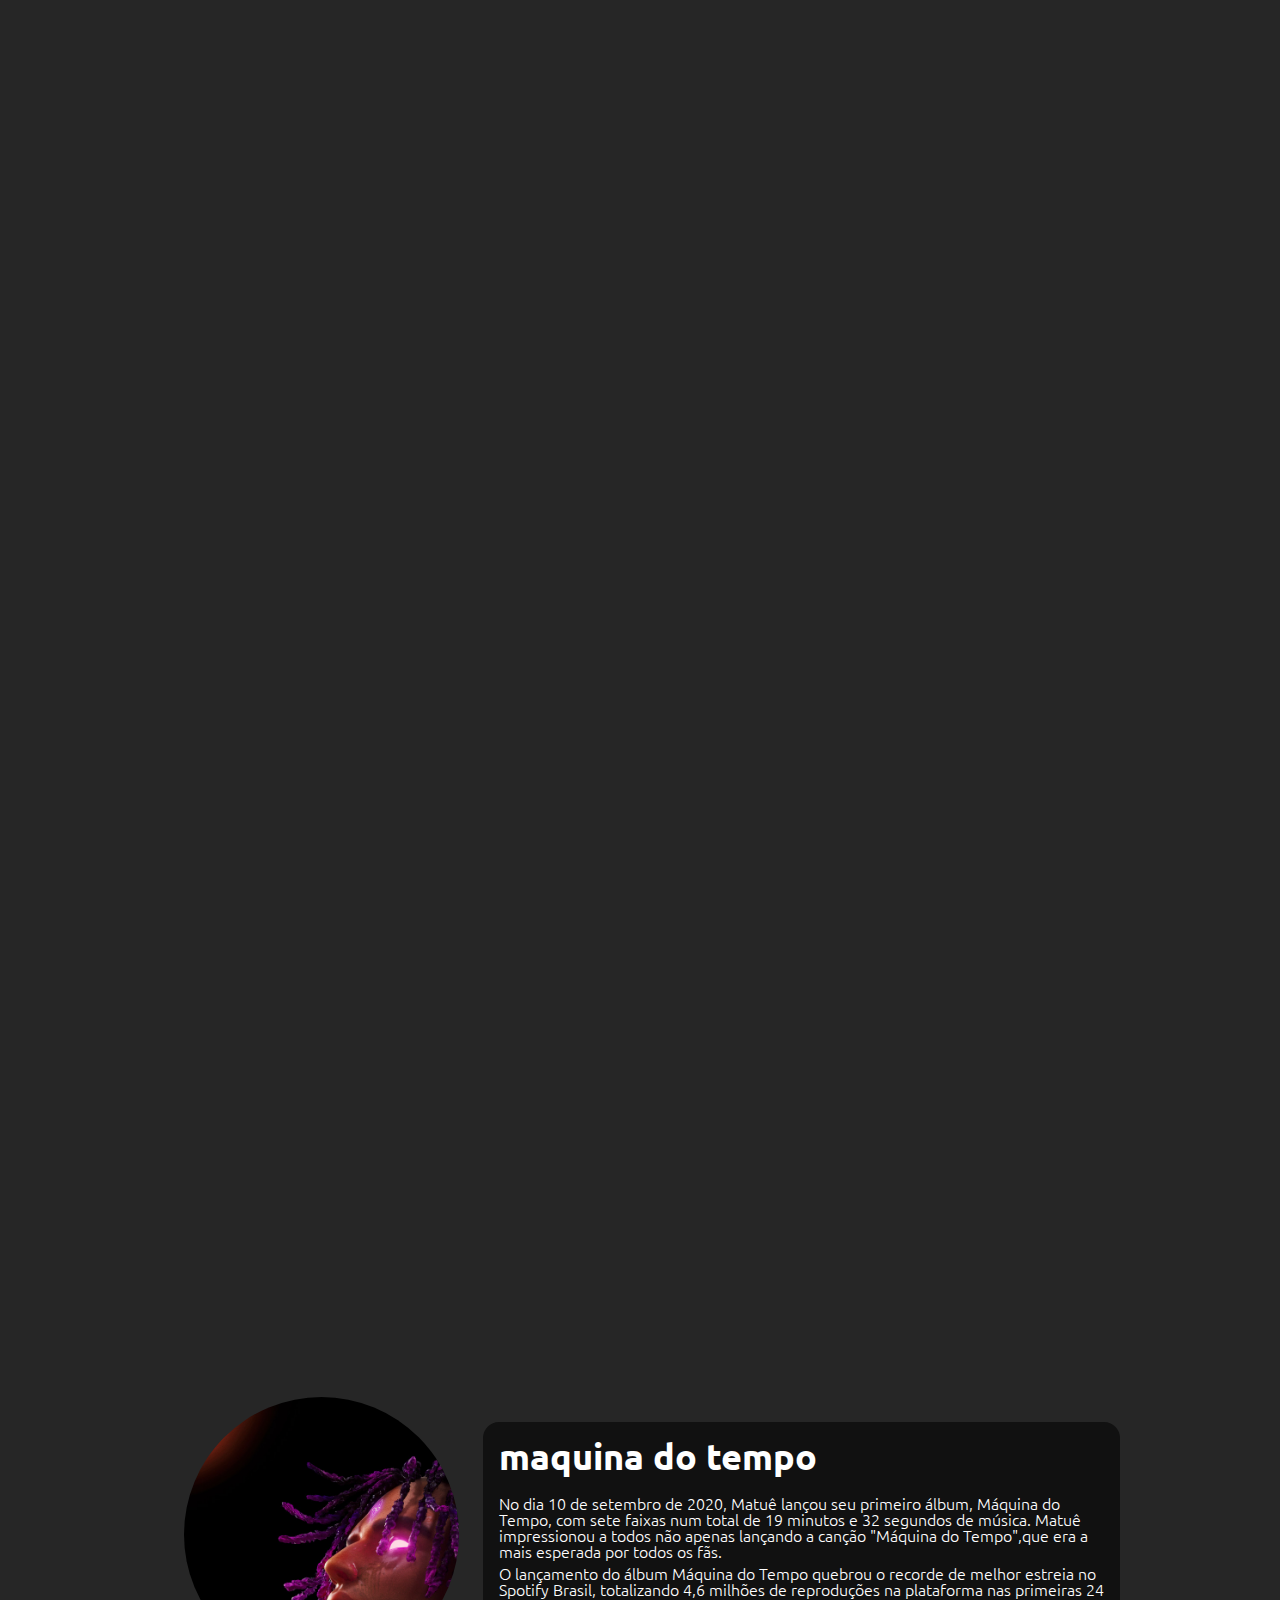
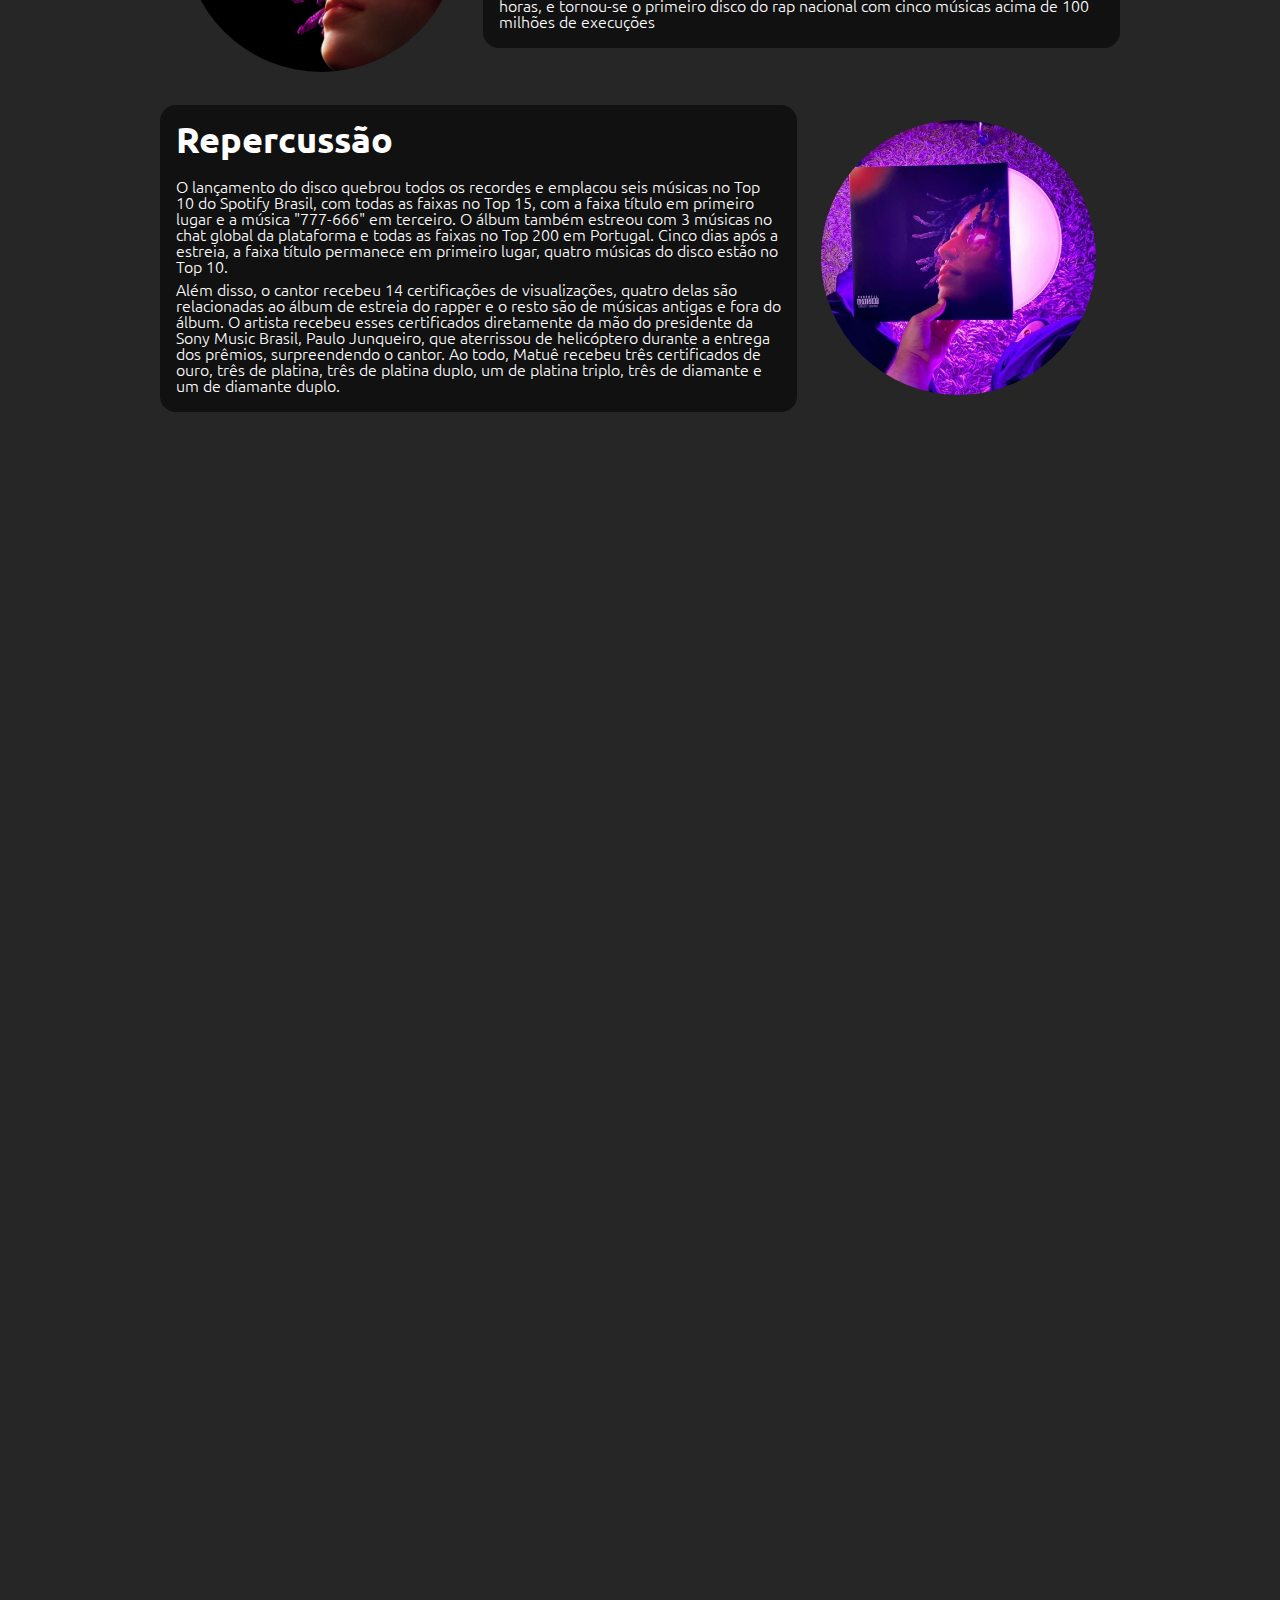
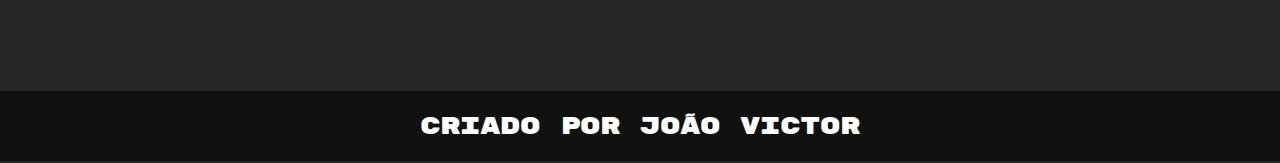
==== commit 5cd10b55: "colocando uma img no menu" ====
--- a/index.html
+++ b/index.html
@@ -25,7 +25,7 @@
             <div class="cabecalho__pesquisa">
                 <input type="checkbox" id="menu" class="cabecalho__botao">
                 <label for="menu">
-                    <span class="cabecalho__lista-hamburguer cabecalho__img"></span>
+                    <span class="cabecalho__lista-hamburguer cabecalho__img"><img src="./_fotos/list.png" alt=""></span>
                 </label>
                 <ul class="lista__menu">
                     <li class="lista__titulo">Artistas</li>
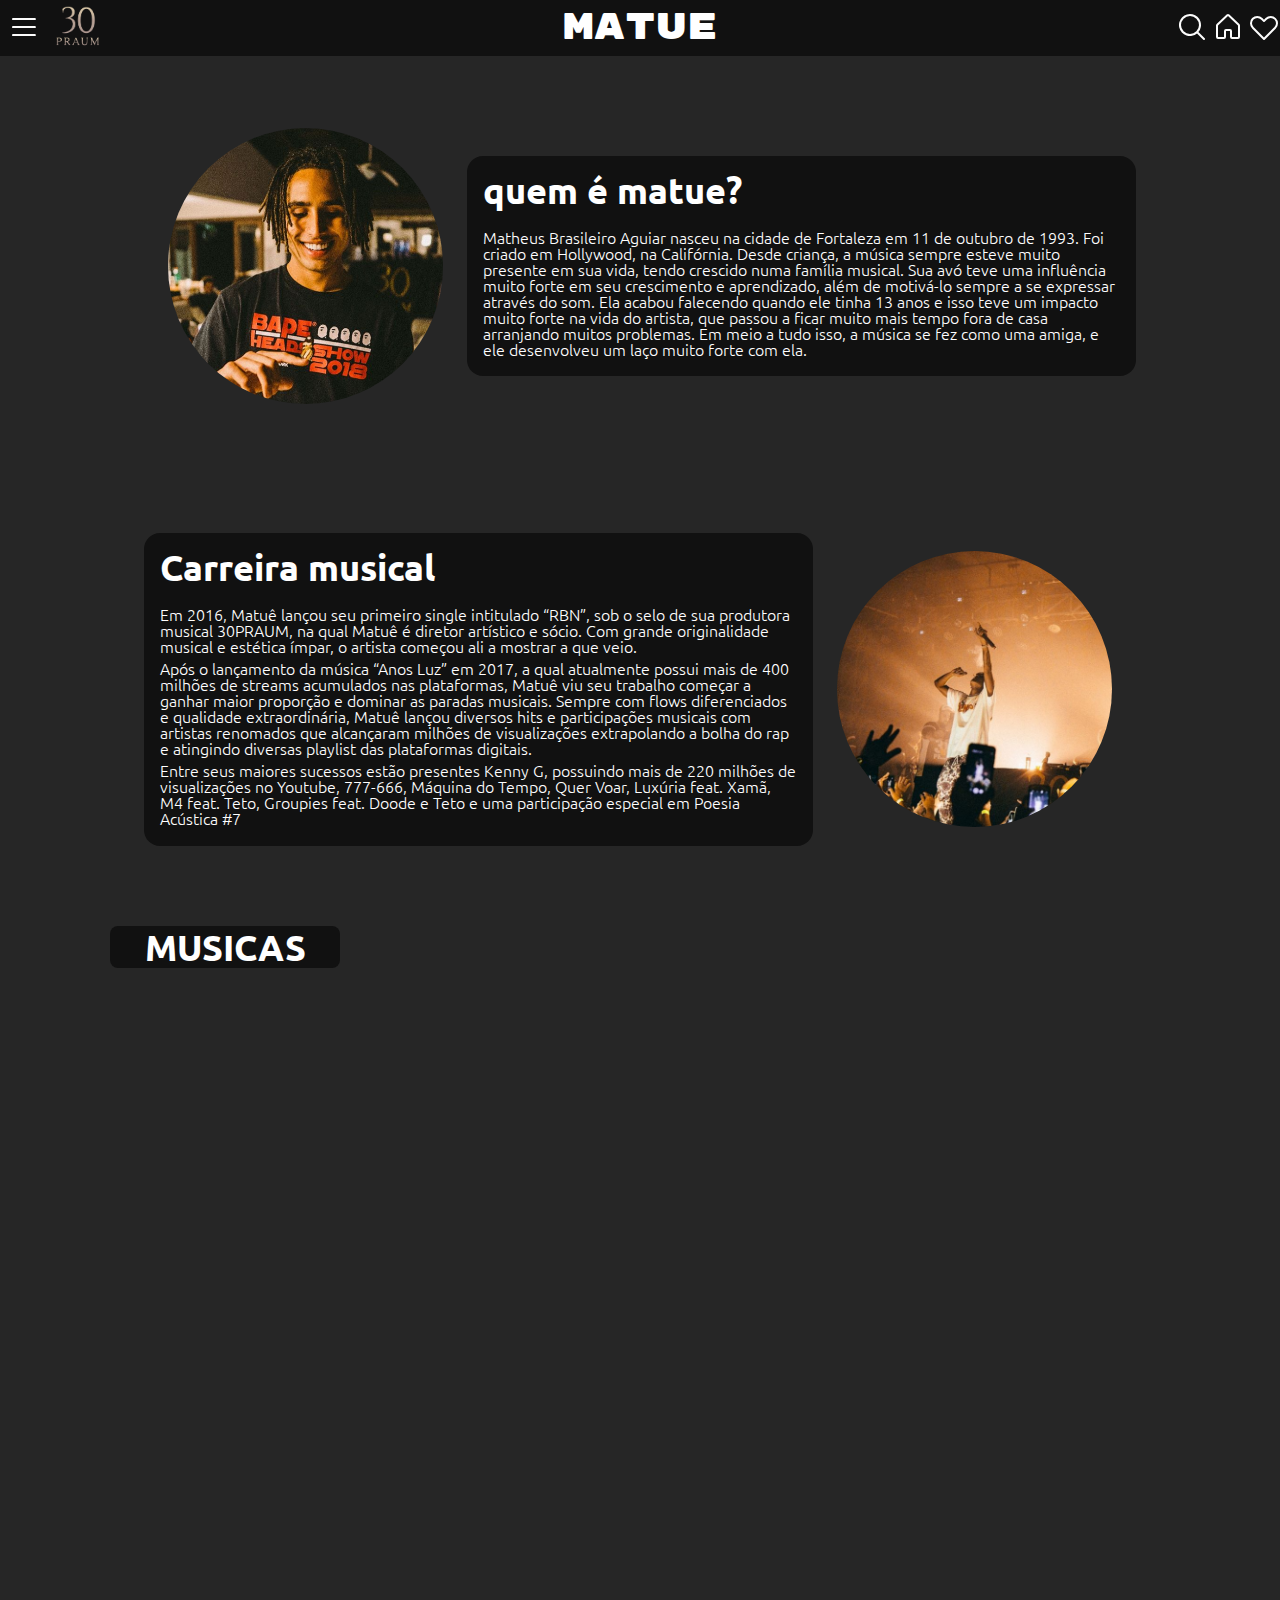
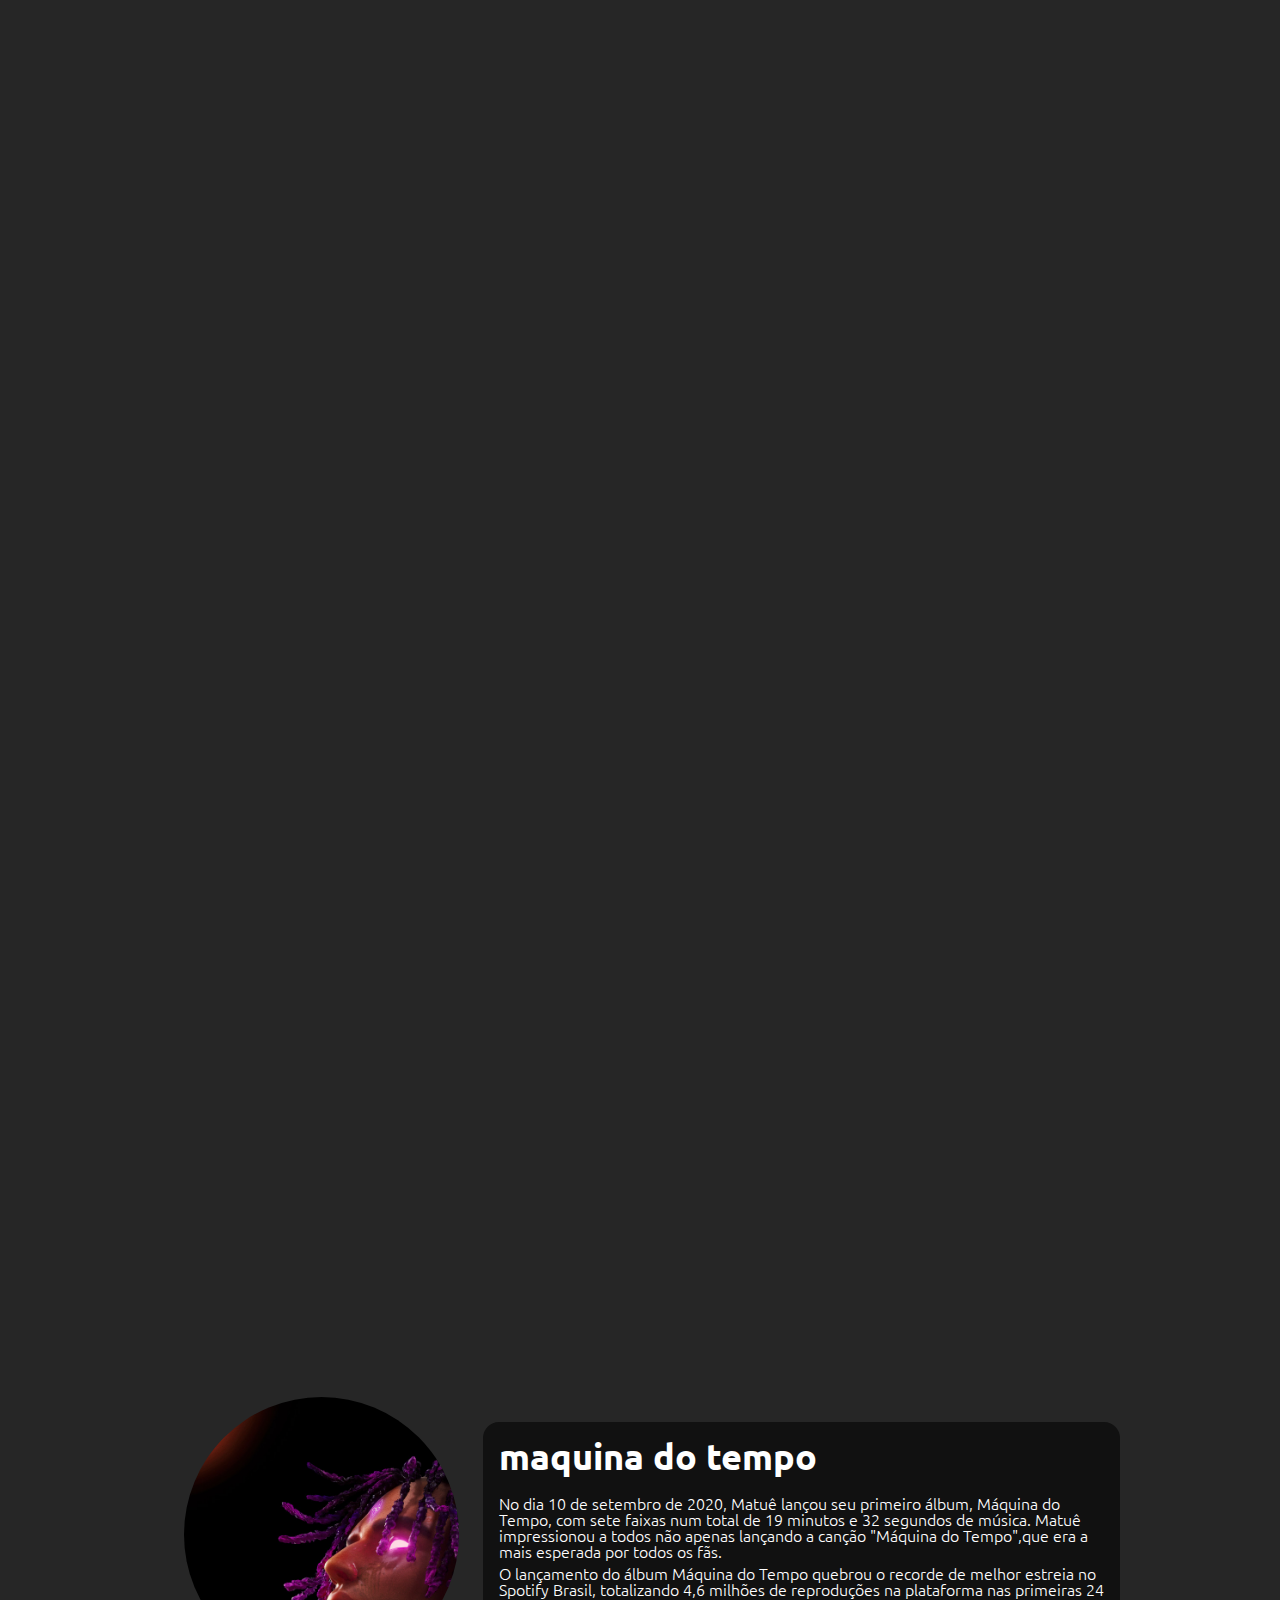
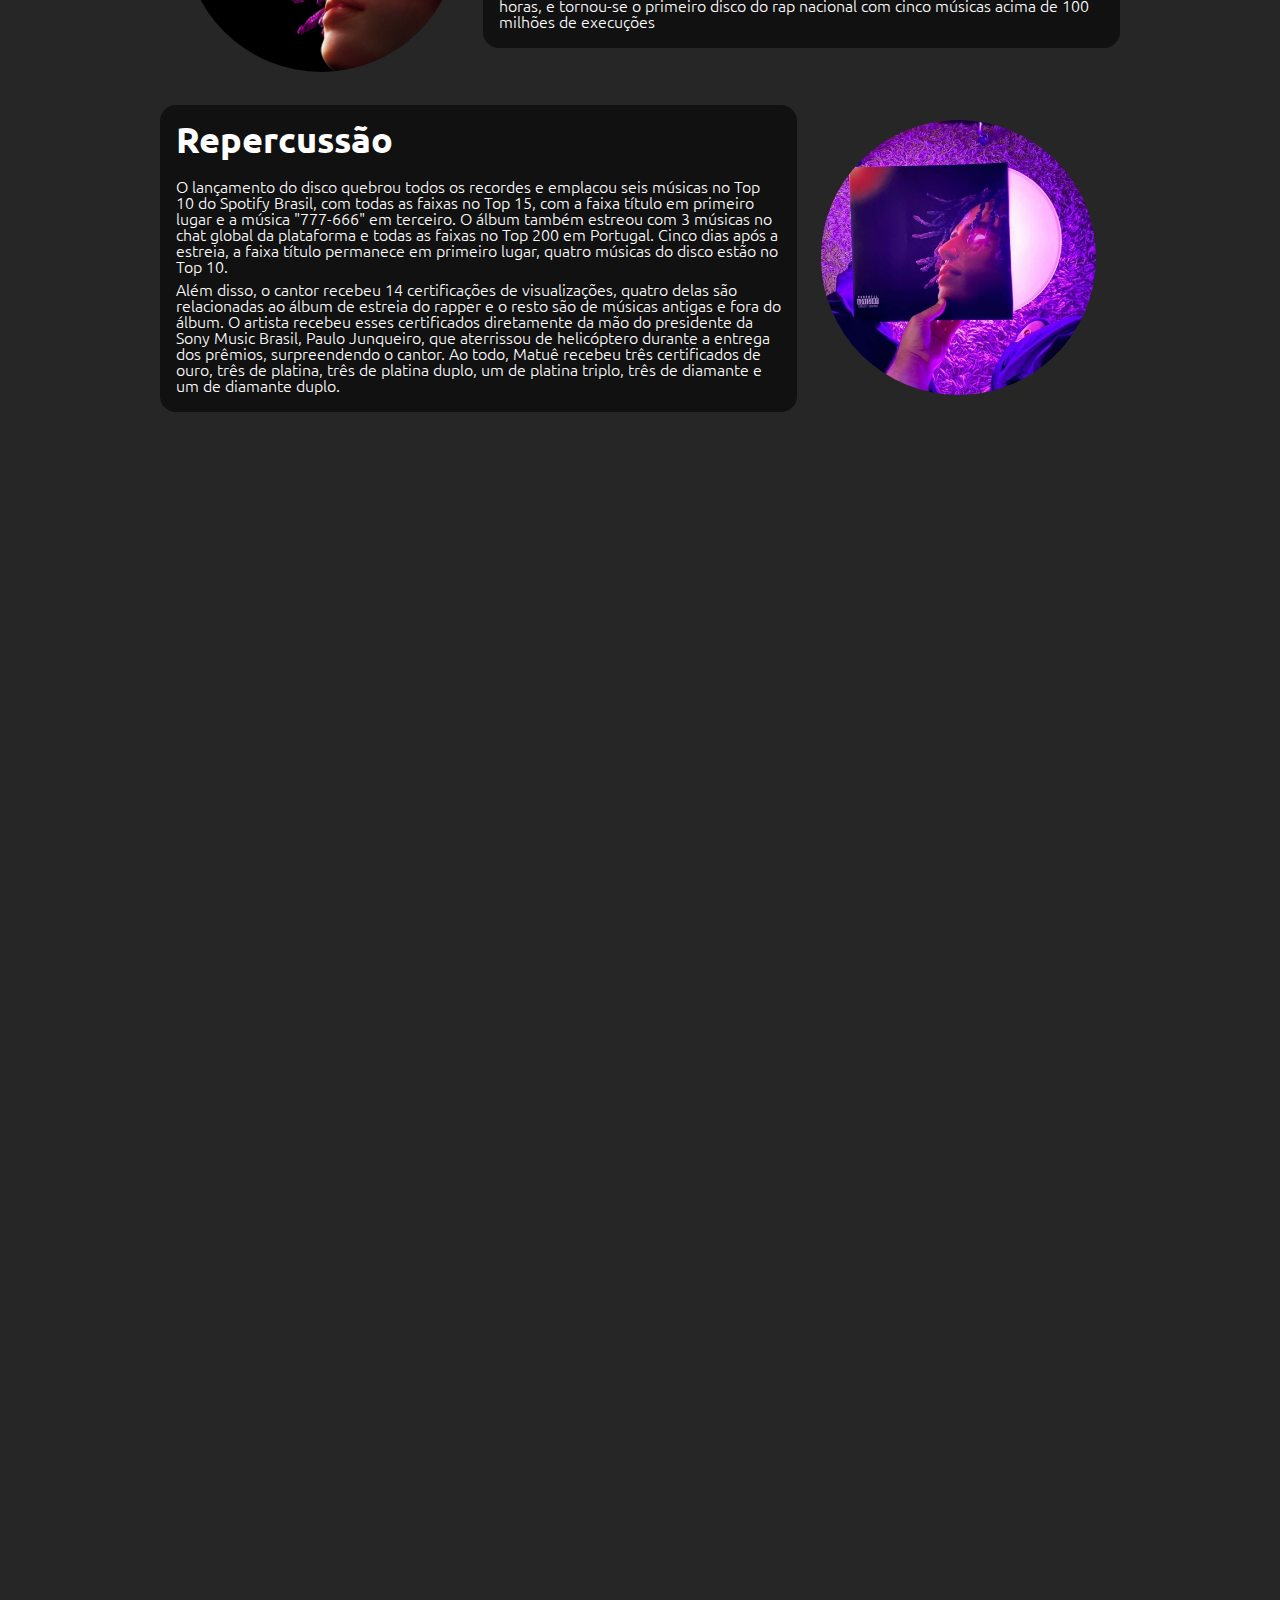
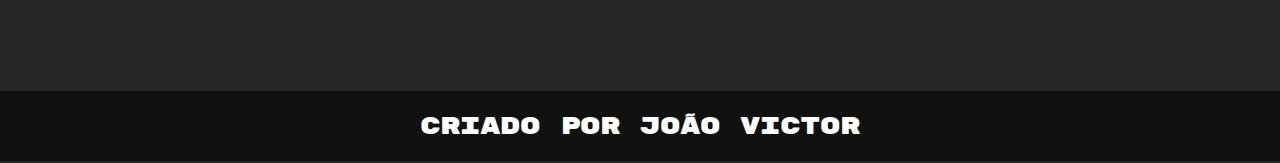
==== commit bfa2c245: "pasta teto e index" ====
--- a/index.html
+++ b/index.html
@@ -24,8 +24,9 @@
         <div class="cabecalho__menu">
             <div class="cabecalho__pesquisa">
                 <input type="checkbox" id="menu" class="cabecalho__botao">
-                <label for="menu">
-                    <span class="cabecalho__lista-hamburguer cabecalho__img"><img src="./_fotos/list.png" alt=""></span>
+                <label for="menu" class="menu__foto">
+                    <span class="cabecalho__lista-hamburguer cabecalho__img"><img src="./_fotos/list.png" alt="menu lista" class="new__menu"></span>
+                    <img src="_fotos/30praumlogo.png" alt="logo 30praum" width="55" class="cabecalho__img">
                 </label>
                 <ul class="lista__menu">
                     <li class="lista__titulo">Artistas</li>
@@ -39,18 +40,18 @@
                        <a href="wiu.html" class="lista__link">Wiu</a> 
                     </li>
                 </ul>
-                <img src="_fotos/30praumlogo.png" alt="logo 30praum" width="55" class="cabecalho__img">
             </div>   
             <div class="artista">
-                <h1 class="artista__pagina">Matuê</h1>
+                <h1 class="artista__pagina">Matue</h1>
             </div> 
             <div class="cabecalho__icones">
                 <a href="#"><img src="_fotos/magnifying-glass (1).svg" alt="lupa" class="cabecalho__img"></a>
                 <a href="index.html"><img src="_fotos/casa.svg" alt="inicio" class="cabecalho__img"></a>
-                <a href="#"><img src="_fotos/coracao.svg" alt="coração" class="cabecalho__img"></a>
+                <a href="#"><img src="./_fotos/coracao.svg" alt="coração" class="cabecalho__img"></a>
             </div>
         </div>
     </header>
+
 
     <main class="biografia">
         <div class="conteudo__foto">
